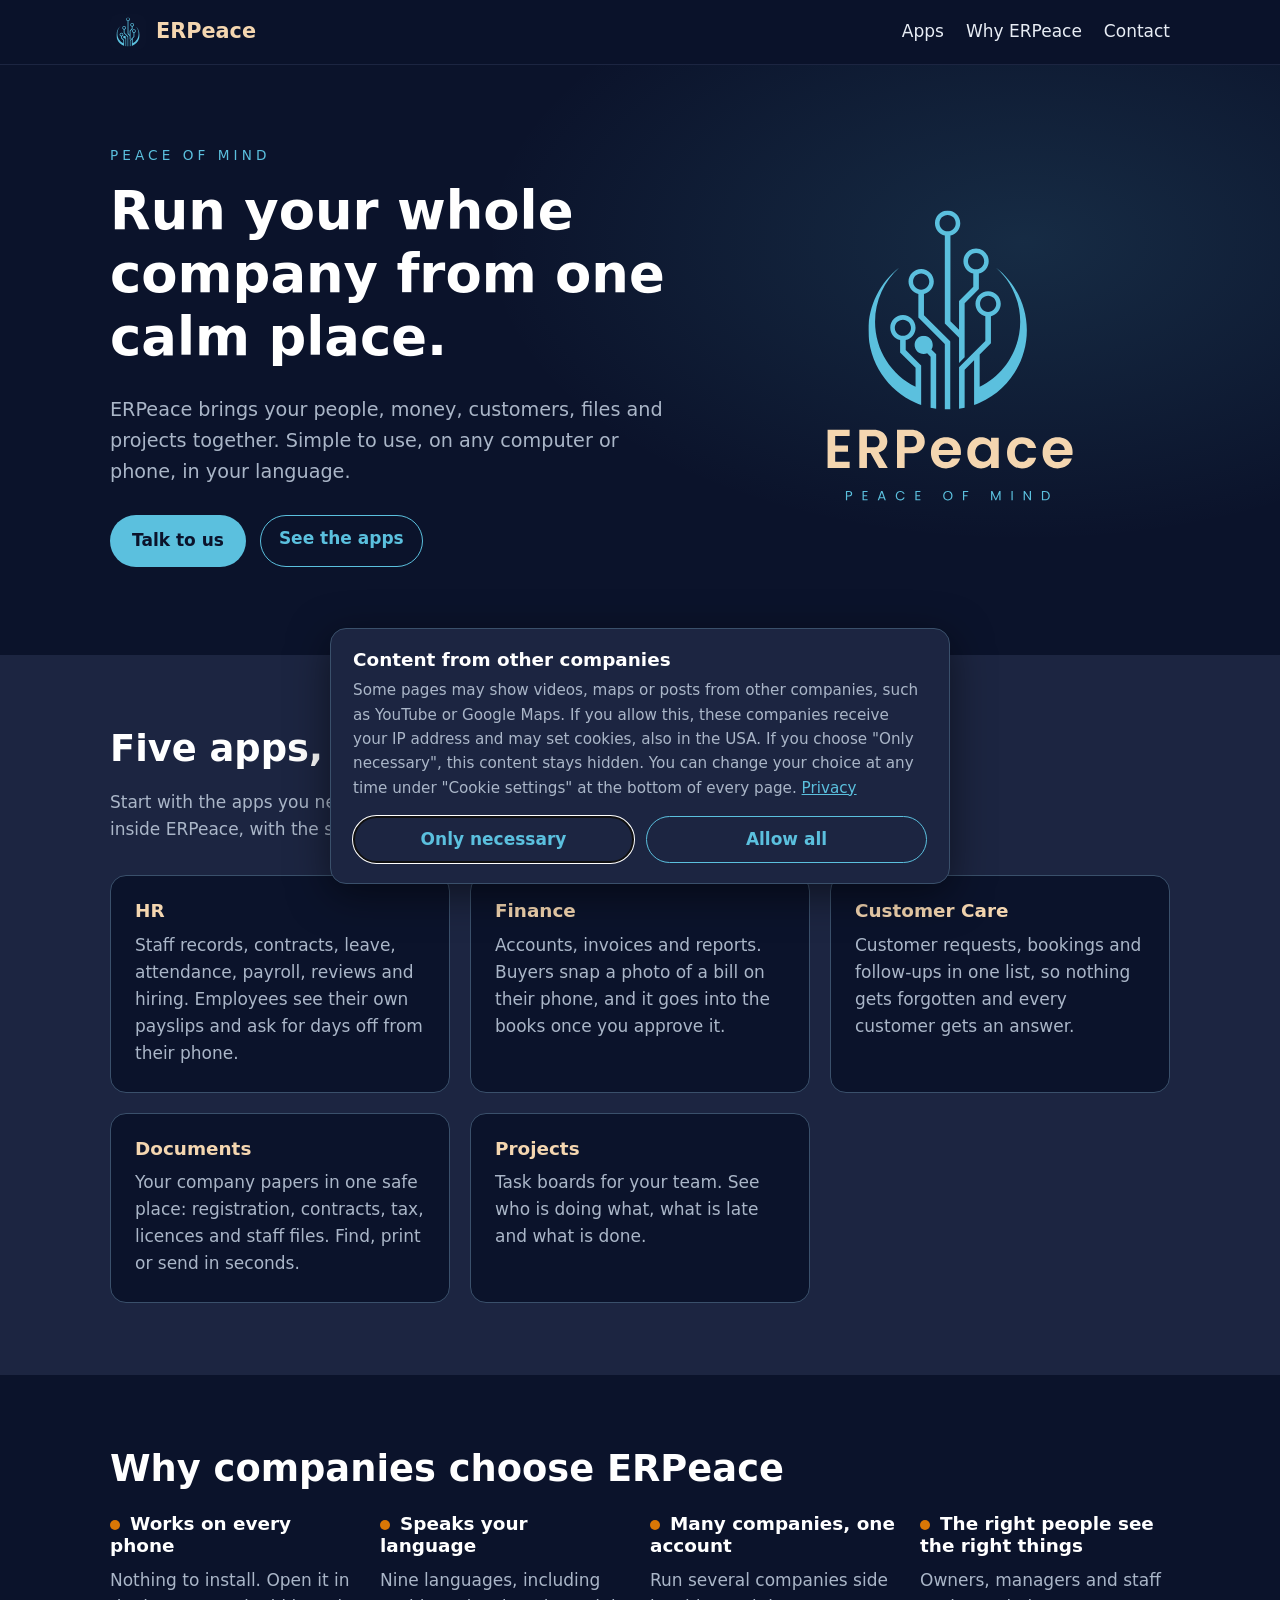
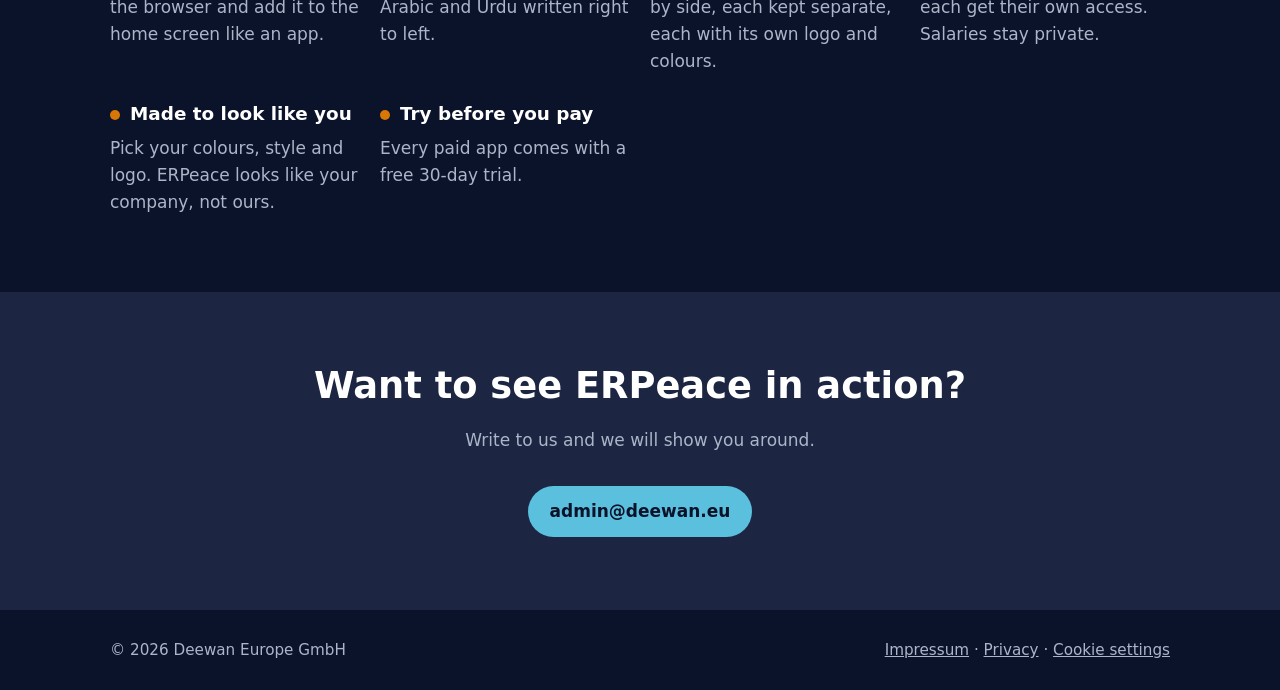
==== index.html @ eac1d41c "Add ERPeace website with Impressum, privacy page and cookie banner Co-Authored-By: Claude Opus 5.5 <" ====
<!doctype html>
<html lang="en">
<head>
<meta charset="utf-8">
<meta name="viewport" content="width=device-width, initial-scale=1">
<title>ERPeace | Peace of mind for running your company</title>
<meta name="description" content="ERPeace brings HR, Finance, Customer Care, Documents and Projects together in one simple place. Works on any phone, in 9 languages.">
<link rel="icon" href="ERPeace-4-icon-midnight.svg" type="image/svg+xml">
<link rel="stylesheet" href="style.css">
<script src="consent.js" defer></script>
</head>
<body>

<header class="top">
  <div class="wrap top-in">
    <a class="brand" href="/"><img src="ERPeace-4-icon-midnight.svg" alt="" width="36" height="36"><span>ERPeace</span></a>
    <nav>
      <a href="#apps">Apps</a>
      <a href="#why">Why ERPeace</a>
      <a href="#contact">Contact</a>
    </nav>
  </div>
</header>

<main>
  <section class="hero">
    <div class="wrap hero-in">
      <div>
        <p class="eyebrow">Peace of mind</p>
        <h1>Run your whole company from one calm place.</h1>
        <p class="lead">ERPeace brings your people, money, customers, files and projects together. Simple to use, on any computer or phone, in your language.</p>
        <div class="cta">
          <a class="btn btn-main" href="#contact">Talk to us</a>
          <a class="btn btn-ghost" href="#apps">See the apps</a>
        </div>
      </div>
      <img class="hero-logo" src="ERPeace-3-midnight-colours.svg" alt="ERPeace logo, peace of mind" width="300" height="345">
    </div>
  </section>

  <section id="apps" class="band">
    <div class="wrap">
      <h2>Five apps, one sign-in</h2>
      <p class="sub">Start with the apps you need and add more any time. Every app opens inside ERPeace, with the same look and the same people.</p>
      <div class="grid">
        <article class="card">
          <h3>HR</h3>
          <p>Staff records, contracts, leave, attendance, payroll, reviews and hiring. Employees see their own payslips and ask for days off from their phone.</p>
        </article>
        <article class="card">
          <h3>Finance</h3>
          <p>Accounts, invoices and reports. Buyers snap a photo of a bill on their phone, and it goes into the books once you approve it.</p>
        </article>
        <article class="card">
          <h3>Customer Care</h3>
          <p>Customer requests, bookings and follow-ups in one list, so nothing gets forgotten and every customer gets an answer.</p>
        </article>
        <article class="card">
          <h3>Documents</h3>
          <p>Your company papers in one safe place: registration, contracts, tax, licences and staff files. Find, print or send in seconds.</p>
        </article>
        <article class="card">
          <h3>Projects</h3>
          <p>Task boards for your team. See who is doing what, what is late and what is done.</p>
        </article>
      </div>
    </div>
  </section>

  <section id="why">
    <div class="wrap">
      <h2>Why companies choose ERPeace</h2>
      <div class="grid three">
        <div class="point">
          <h3>Works on every phone</h3>
          <p>Nothing to install. Open it in the browser and add it to the home screen like an app.</p>
        </div>
        <div class="point">
          <h3>Speaks your language</h3>
          <p>Nine languages, including Arabic and Urdu written right to left.</p>
        </div>
        <div class="point">
          <h3>Many companies, one account</h3>
          <p>Run several companies side by side, each kept separate, each with its own logo and colours.</p>
        </div>
        <div class="point">
          <h3>The right people see the right things</h3>
          <p>Owners, managers and staff each get their own access. Salaries stay private.</p>
        </div>
        <div class="point">
          <h3>Made to look like you</h3>
          <p>Pick your colours, style and logo. ERPeace looks like your company, not ours.</p>
        </div>
        <div class="point">
          <h3>Try before you pay</h3>
          <p>Every paid app comes with a free 30-day trial.</p>
        </div>
      </div>
    </div>
  </section>

  <section id="contact" class="band contact">
    <div class="wrap">
      <h2>Want to see ERPeace in action?</h2>
      <p class="sub">Write to us and we will show you around.</p>
      <a class="btn btn-main" href="mailto:admin@deewan.eu">admin@deewan.eu</a>
    </div>
  </section>
</main>

<footer>
  <div class="wrap foot-in">
    <span>&copy; 2026 Deewan Europe GmbH</span>
    <span><a href="impressum.html">Impressum</a> &middot; <a href="privacy.html">Privacy</a> &middot; <a href="#" class="cookie-settings">Cookie settings</a></span>
  </div>
</footer>

</body>
</html>
---- style.css ----
:root{
  --night:#0B132B; --deep:#1C2541; --slate:#3A506B; --sky:#5BC0DE; --sand:#F4D6B0; --amber:#D97706;
  --text:#E8EDF5; --muted:#AAB6C8;
}
*{box-sizing:border-box}
html{scroll-behavior:smooth}
body{margin:0;background:var(--night);color:var(--text);
  font:17px/1.6 system-ui,-apple-system,"Segoe UI",Roboto,"Helvetica Neue",Arial,sans-serif}
a{color:var(--sky)}
.wrap{max-width:1100px;margin:0 auto;padding:0 20px}
h1,h2,h3{line-height:1.2;margin:0 0 .5em}
h1{font-size:clamp(2rem,5vw,3.3rem);color:#fff}
h2{font-size:clamp(1.6rem,3.5vw,2.3rem);color:#fff}
h3{font-size:1.15rem;color:var(--sand)}
section{padding:72px 0}
.band{background:var(--deep)}
.sub{color:var(--muted);max-width:640px;margin:0 0 32px}

.top{position:sticky;top:0;z-index:10;background:rgba(11,19,43,.92);backdrop-filter:blur(8px);border-bottom:1px solid var(--deep)}
.top-in{display:flex;align-items:center;justify-content:space-between;gap:16px;min-height:64px}
.brand{display:flex;align-items:center;gap:10px;color:var(--sand);text-decoration:none;font-weight:700;font-size:1.3rem}
.brand img{border-radius:8px}
nav{display:flex;align-items:center;gap:22px}
nav a{color:var(--text);text-decoration:none}
nav a:hover{color:var(--sky)}

.btn{display:inline-block;padding:12px 22px;border-radius:999px;text-decoration:none;font-weight:600;min-height:44px}
.btn-main{background:var(--sky);color:var(--night)}
.btn-main:hover{background:#7fd0e8}
.btn-ghost{border:1.5px solid var(--sky);color:var(--sky)!important;padding:9px 18px}
.btn-ghost:hover{background:rgba(91,192,222,.1)}

.hero{padding:80px 0 88px;background:radial-gradient(900px 500px at 80% 30%,rgba(91,192,222,.14),transparent 60%)}
.hero-in{display:grid;grid-template-columns:1.3fr 1fr;gap:48px;align-items:center}
.eyebrow{color:var(--sky);letter-spacing:.3em;text-transform:uppercase;font-size:.85rem;margin:0 0 12px}
.lead{font-size:1.2rem;color:var(--muted);max-width:560px}
.cta{display:flex;gap:14px;flex-wrap:wrap;margin-top:28px}
.hero-logo{width:100%;max-width:300px;height:auto;justify-self:center}

.grid{display:grid;grid-template-columns:repeat(auto-fit,minmax(min(300px,100%),1fr));gap:20px}
.grid.three{grid-template-columns:repeat(auto-fit,minmax(min(240px,100%),1fr))}
.card{background:var(--night);border:1px solid var(--slate);border-radius:16px;padding:24px}
.card p,.point p{margin:0;color:var(--muted)}
.point{padding:4px 0}
.point h3{color:#fff}
.point h3::before{content:"";display:inline-block;width:10px;height:10px;border-radius:50%;background:var(--amber);margin-right:10px;vertical-align:middle}

.contact{text-align:center}
.contact .sub{margin-left:auto;margin-right:auto}

footer{padding:28px 0;border-top:1px solid var(--deep);color:var(--muted);font-size:.95rem}
.foot-in{display:flex;justify-content:space-between;flex-wrap:wrap;gap:12px}
footer a{color:var(--muted)}

.legal{padding:56px 0;max-width:760px}
.legal h1{font-size:2rem}
.legal h2{font-size:1.3rem;margin-top:1.6em}
.todo{background:rgba(217,119,6,.18);border:1px dashed var(--amber);border-radius:6px;padding:0 6px}

@media (max-width:760px){
  section{padding:56px 0}
  .hero{padding:48px 0 56px}
  .hero-in{grid-template-columns:1fr;gap:28px}
  .hero-logo{max-width:200px;order:-1}
  nav a:not(.btn){display:none}
}

#consent{position:fixed;z-index:50;left:16px;right:16px;bottom:16px;max-width:620px;margin:0 auto;background:var(--deep);border:1px solid var(--slate);border-radius:16px;padding:20px 22px;box-shadow:0 10px 40px rgba(0,0,0,.5)}
#consent h2{font-size:1.15rem;margin:0 0 .4em}
#consent p{margin:0 0 16px;color:var(--muted);font-size:.95rem}
.consent-btns{display:flex;gap:12px;flex-wrap:wrap}
.consent-btns .btn{flex:1 1 160px;font:inherit;font-weight:600;cursor:pointer;background:transparent}
.ext-hold{border:1px dashed var(--slate);border-radius:12px;padding:20px;text-align:center;color:var(--muted)}
.ext-hold .btn{font:inherit;font-weight:600;cursor:pointer;border:0}
.cookie-settings{cursor:pointer}
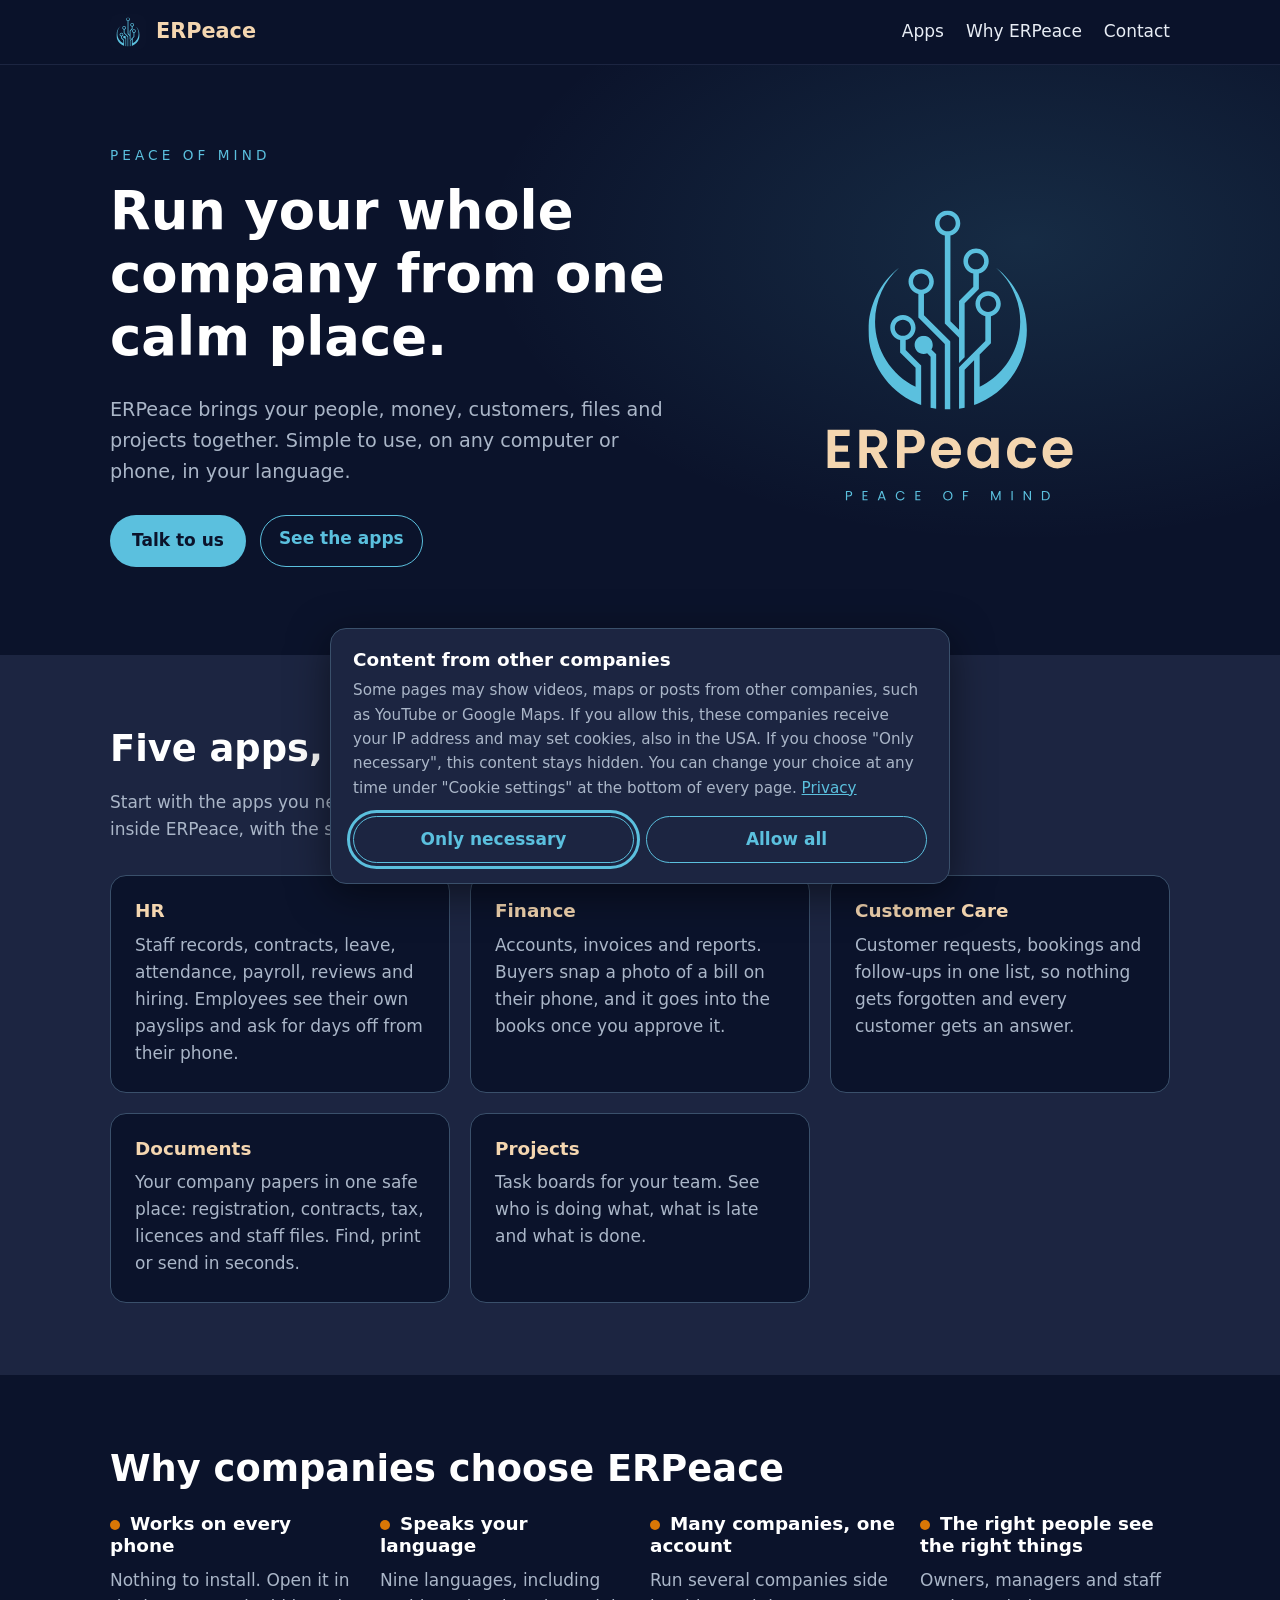
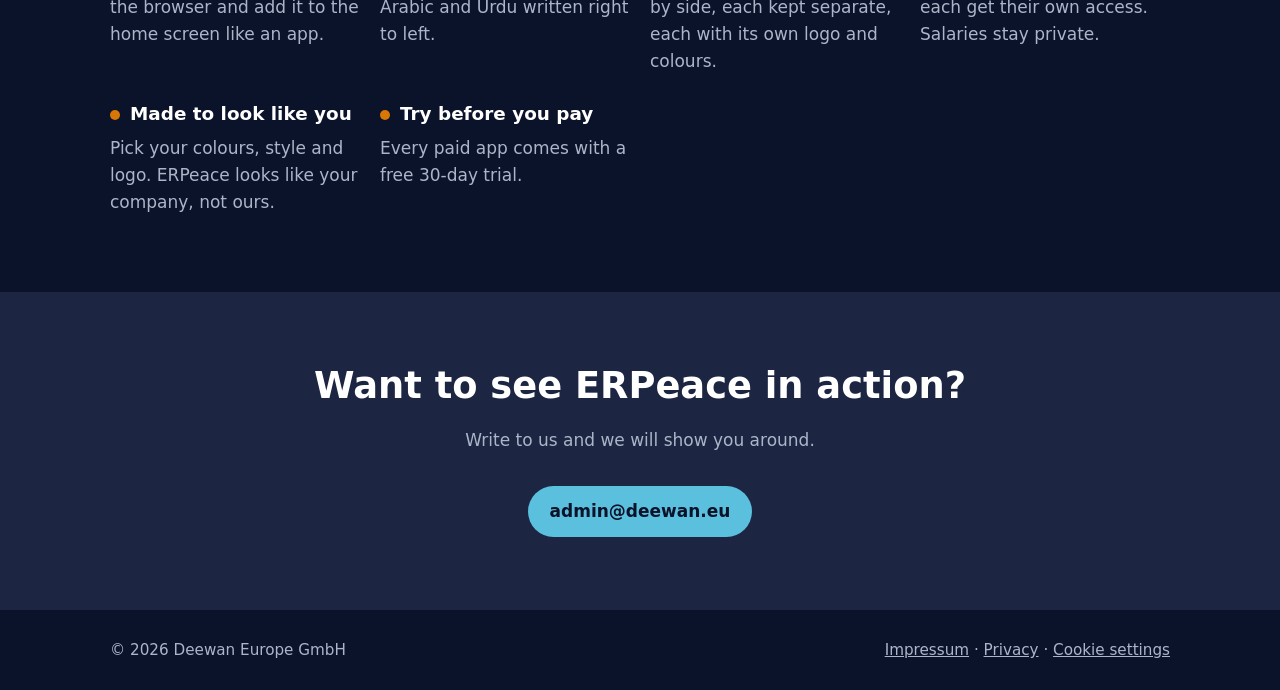
==== commit 385c8f3a: "Accessibility: skip link, main region, focus ring and reduced motion Adds ACCESSIBILITY.md.  Co-Auth" ====
--- a/index.html
+++ b/index.html
@@ -11,10 +11,11 @@
 </head>
 <body>
 
+<a class="skip" href="#main">Skip to main content</a>
 <header class="top">
   <div class="wrap top-in">
     <a class="brand" href="/"><img src="ERPeace-4-icon-midnight.svg" alt="" width="36" height="36"><span>ERPeace</span></a>
-    <nav>
+    <nav aria-label="Main">
       <a href="#apps">Apps</a>
       <a href="#why">Why ERPeace</a>
       <a href="#contact">Contact</a>
@@ -22,7 +23,7 @@
   </div>
 </header>
 
-<main>
+<main id="main">
   <section class="hero">
     <div class="wrap hero-in">
       <div>
--- a/style.css
+++ b/style.css
@@ -55,6 +55,8 @@
 .legal{padding:56px 0;max-width:760px}
 .legal h1{font-size:2rem}
 .legal h2{font-size:1.3rem;margin-top:1.6em}
+.legal a{overflow-wrap:anywhere}
+.legal li{margin-bottom:.5em}
 .todo{background:rgba(217,119,6,.18);border:1px dashed var(--amber);border-radius:6px;padding:0 6px}
 
 @media (max-width:760px){
@@ -73,3 +75,9 @@
 .ext-hold{border:1px dashed var(--slate);border-radius:12px;padding:20px;text-align:center;color:var(--muted)}
 .ext-hold .btn{font:inherit;font-weight:600;cursor:pointer;border:0}
 .cookie-settings{cursor:pointer}
+
+/* Accessibility (WCAG 2.2 AA) */
+.skip{position:absolute;left:8px;top:-80px;z-index:1000;padding:10px 16px;background:#0b1530;color:#fff;border-radius:6px;font-weight:600}
+.skip:focus{top:8px}
+:focus-visible{outline:3px solid currentColor;outline-offset:3px}
+@media (prefers-reduced-motion:reduce){html{scroll-behavior:auto}*,*::before,*::after{animation-duration:.01ms!important;transition-duration:.01ms!important}}
